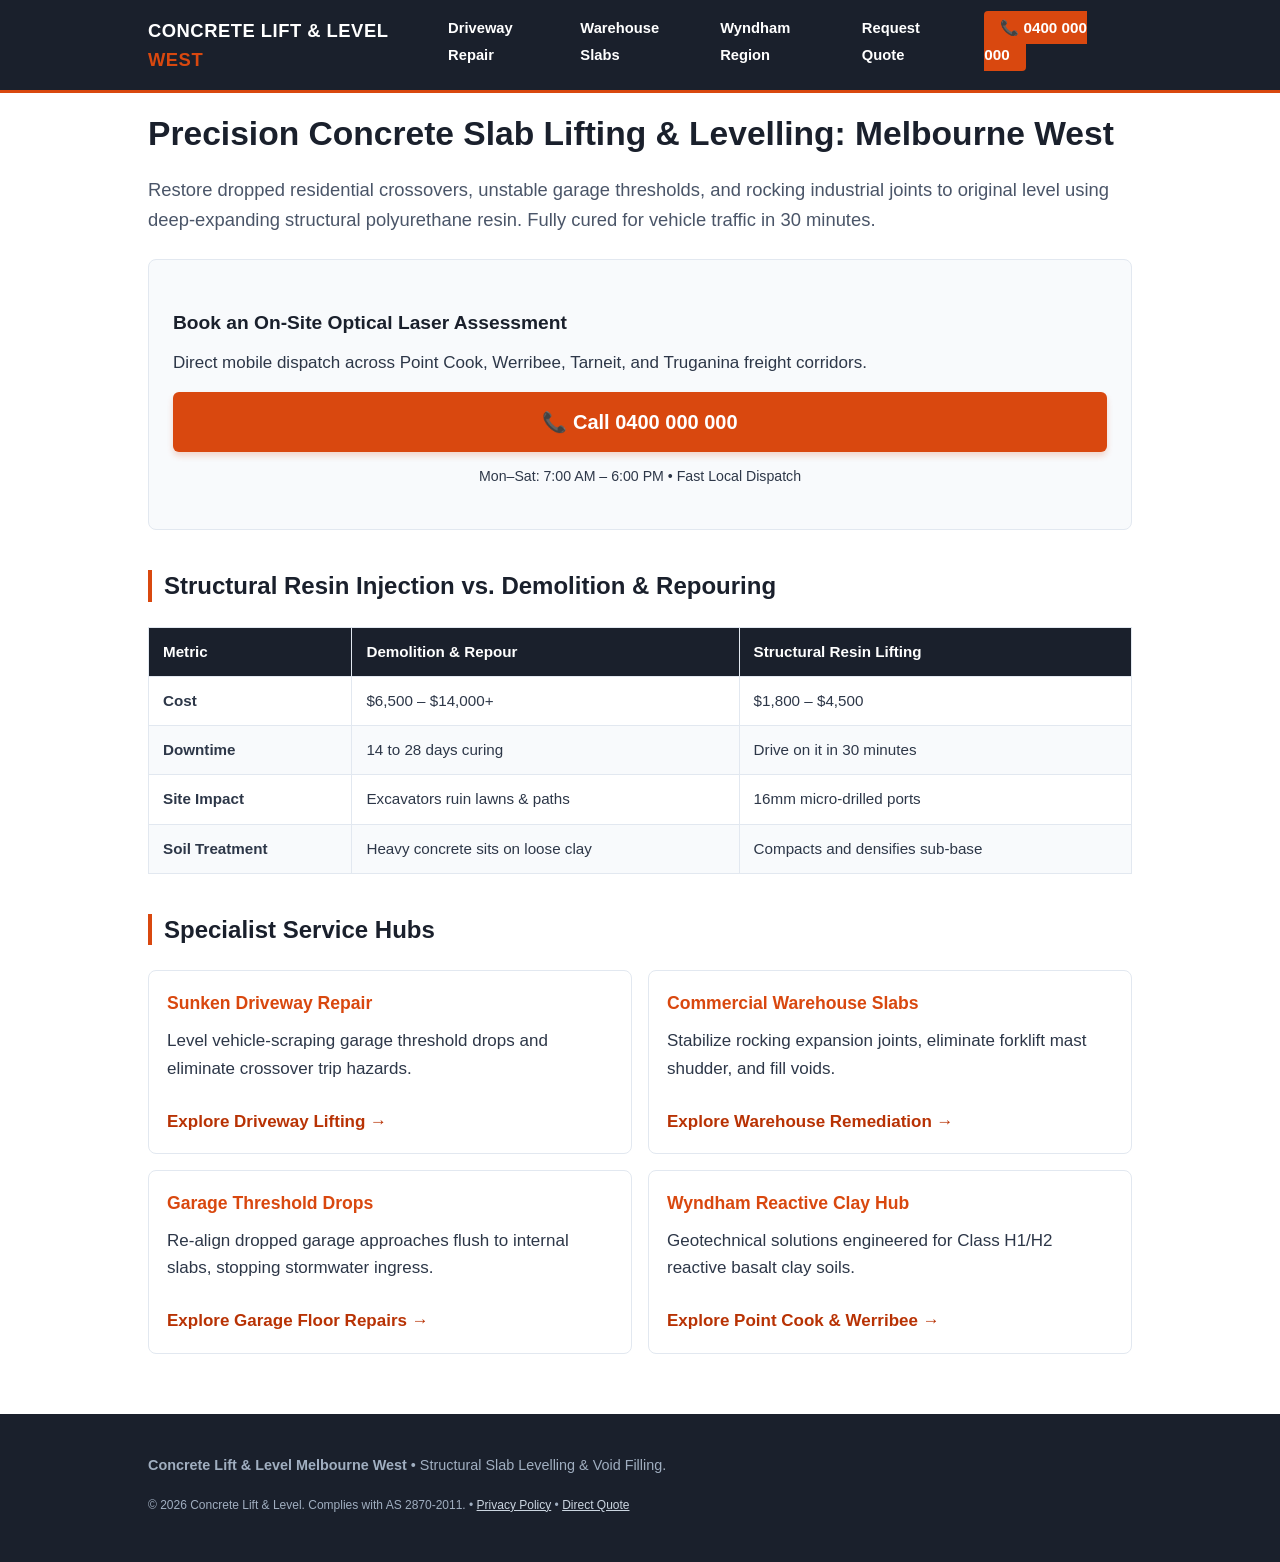
==== index.html @ 2aed6ce3 "Add files via upload" ====
<!DOCTYPE html>
<html lang="en-AU">
<head>
  <meta charset="UTF-8" />
  <meta name="viewport" content="width=device-width, initial-scale=1.0" />
  <title>Concrete Levelling & Slab Lifting Melbourne West | Precision Underpinning</title>
  <meta name="description" content="Sunken driveways, uneven footpaths & warehouse floors restored to laser-grade within hours. 60% cheaper than replacement." />
  <link rel="canonical" href="https://concreteliftlevel.com.au/" />
  <link rel="stylesheet" href="/style.css" />
</head>
<body>
  <header>
  <div class="container nav-bar">
    <a href="/" class="logo">Concrete Lift &amp; Level <span>West</span></a>
    <nav>
      <ul>
        <li><a href="/services/sunken-driveway-repair/">Driveway Repair</a></li>
        <li><a href="/services/commercial-warehouse-slab-lifting/">Warehouse Slabs</a></li>
        <li><a href="/areas/point-cook-werribee/">Wyndham Region</a></li>
        <li><a href="/quote/">Request Quote</a></li>
        <li><a href="tel:0400000000" class="header-phone">📞 0400 000 000</a></li>
      </ul>
    </nav>
  </div>
</header>
  <main class="container">
    <article>
        <h1>Precision Concrete Slab Lifting &amp; Levelling: Melbourne West</h1>
        <p class="lead">Restore dropped residential crossovers, unstable garage thresholds, and rocking industrial joints to original level using deep-expanding structural polyurethane resin. Fully cured for vehicle traffic in 30 minutes.</p>
        <div class="card">
          <h3>Book an On-Site Optical Laser Assessment</h3>
          <p>Direct mobile dispatch across Point Cook, Werribee, Tarneit, and Truganina freight corridors.</p>
          <a href="tel:0400000000" class="btn-call">📞 Call 0400 000 000</a>
          <p style="text-align:center;margin-top:8px;"><small>Mon–Sat: 7:00 AM – 6:00 PM • Fast Local Dispatch</small></p>
        </div>
        <h2>Structural Resin Injection vs. Demolition &amp; Repouring</h2>
        <div class="table-wrapper">
          <table>
            <thead><tr><th>Metric</th><th>Demolition &amp; Repour</th><th>Structural Resin Lifting</th></tr></thead>
            <tbody>
              <tr><td><strong>Cost</strong></td><td>$6,500 – $14,000+</td><td>$1,800 – $4,500</td></tr>
              <tr><td><strong>Downtime</strong></td><td>14 to 28 days curing</td><td>Drive on it in 30 minutes</td></tr>
              <tr><td><strong>Site Impact</strong></td><td>Excavators ruin lawns &amp; paths</td><td>16mm micro-drilled ports</td></tr>
              <tr><td><strong>Soil Treatment</strong></td><td>Heavy concrete sits on loose clay</td><td>Compacts and densifies sub-base</td></tr>
            </tbody>
          </table>
        </div>
        <h2>Specialist Service Hubs</h2>
        <div class="grid">
          <div class="grid-item">
            <h3>Sunken Driveway Repair</h3>
            <p>Level vehicle-scraping garage threshold drops and eliminate crossover trip hazards.</p>
            <a href="/services/sunken-driveway-repair/">Explore Driveway Lifting &rarr;</a>
          </div>
          <div class="grid-item">
            <h3>Commercial Warehouse Slabs</h3>
            <p>Stabilize rocking expansion joints, eliminate forklift mast shudder, and fill voids.</p>
            <a href="/services/commercial-warehouse-slab-lifting/">Explore Warehouse Remediation &rarr;</a>
          </div>
          <div class="grid-item">
            <h3>Garage Threshold Drops</h3>
            <p>Re-align dropped garage approaches flush to internal slabs, stopping stormwater ingress.</p>
            <a href="/services/sinking-garage-floor/">Explore Garage Floor Repairs &rarr;</a>
          </div>
          <div class="grid-item">
            <h3>Wyndham Reactive Clay Hub</h3>
            <p>Geotechnical solutions engineered for Class H1/H2 reactive basalt clay soils.</p>
            <a href="/areas/point-cook-werribee/">Explore Point Cook &amp; Werribee &rarr;</a>
          </div>
        </div>
      </article>
  </main>
  <footer>
  <div class="container">
    <p><strong>Concrete Lift &amp; Level Melbourne West</strong> • Structural Slab Levelling &amp; Void Filling.</p>
    <p><small>© 2026 Concrete Lift &amp; Level. Complies with AS 2870-2011. • <a href="/privacy/">Privacy Policy</a> • <a href="/quote/">Direct Quote</a></small></p>
  </div>
</footer>
<div class="mobile-sticky-bar"><a href="tel:0400000000">📞 Call for Free Laser Inspection</a></div>
</body>
</html>
---- style.css ----
:root {
  --primary: #d9480f;
  --primary-dark: #b83204;
  --secondary: #1a202c;
  --text: #2d3748;
  --text-light: #718096;
  --bg: #ffffff;
  --bg-alt: #f8fafc;
  --border: #e2e8f0;
  --font: -apple-system, BlinkMacSystemFont, "Segoe UI", Roboto, sans-serif;
}
* { box-sizing: border-box; margin: 0; padding: 0; }
body { font-family: var(--font); color: var(--text); background: var(--bg); line-height: 1.6; font-size: 17px; padding-bottom: 80px; }
.container { width: 100%; max-width: 1024px; margin: 0 auto; padding: 0 20px; }
header { background: var(--secondary); border-bottom: 3px solid var(--primary); padding: 14px 0; position: sticky; top: 0; z-index: 100; }
.nav-bar { display: flex; justify-content: space-between; align-items: center; }
.logo { font-size: 1.15rem; font-weight: 800; color: #fff; text-decoration: none; text-transform: uppercase; letter-spacing: 0.5px; }
.logo span { color: var(--primary); }
nav ul { display: flex; list-style: none; gap: 18px; align-items: center; margin: 0; }
nav a { color: #fff; text-decoration: none; font-size: 0.92rem; font-weight: 600; }
nav a:hover { color: var(--primary); }
.header-phone { background: var(--primary); color: #fff; text-decoration: none; font-weight: 700; padding: 8px 16px; border-radius: 4px; font-size: 0.95rem; }
.breadcrumbs { font-size: 0.85rem; color: var(--text-light); margin: 20px 0 10px 0; }
.breadcrumbs a { color: var(--primary); text-decoration: none; }
h1 { font-size: 2.1rem; line-height: 1.25; font-weight: 800; color: var(--secondary); margin: 20px 0; }
h2 { font-size: 1.5rem; line-height: 1.3; color: var(--secondary); margin: 40px 0 15px; border-left: 4px solid var(--primary); padding-left: 12px; }
h3 { font-size: 1.2rem; margin: 24px 0 10px; color: var(--secondary); }
p { margin-bottom: 16px; }
.lead { font-size: 1.15rem; font-weight: 500; color: #4a5568; margin-bottom: 24px; }
ul, ol { margin: 0 0 20px 24px; }
li { margin-bottom: 8px; }
.btn-call { display: block; background: var(--primary); color: #fff; font-size: 1.25rem; font-weight: 800; text-decoration: none; padding: 14px 20px; border-radius: 6px; text-align: center; margin: 15px 0 10px; box-shadow: 0 4px 6px rgba(217, 72, 15, 0.2); }
.btn-call:hover { background: var(--primary-dark); }
.card { background: var(--bg-alt); border: 1px solid var(--border); border-radius: 8px; padding: 24px; margin: 25px 0; }
.table-wrapper { overflow-x: auto; margin: 25px 0; }
table { width: 100%; border-collapse: collapse; font-size: 0.95rem; }
th, td { border: 1px solid var(--border); padding: 12px 14px; text-align: left; }
th { background: var(--secondary); color: #fff; }
tr:nth-child(even) { background: var(--bg-alt); }
.grid { display: grid; grid-template-columns: 1fr; gap: 16px; margin: 25px 0; }
.grid-item { border: 1px solid var(--border); border-radius: 8px; padding: 18px; background: #fff; }
.grid-item h3 { margin-top: 0; color: var(--primary); font-size: 1.1rem; }
.grid-item a { color: var(--primary-dark); font-weight: 700; text-decoration: none; display: inline-block; margin-top: 10px; }
footer { background: var(--secondary); color: #a0aec0; padding: 40px 0 30px; font-size: 0.9rem; margin-top: 60px; }
footer a { color: #cbd5e0; text-decoration: underline; }
.mobile-sticky-bar { position: fixed; bottom: 0; left: 0; right: 0; background: #fff; border-top: 1px solid var(--border); padding: 10px 16px; display: flex; justify-content: center; z-index: 999; }
.mobile-sticky-bar a { width: 100%; max-width: 450px; background: var(--primary); color: #fff; text-align: center; padding: 12px; font-size: 1.1rem; font-weight: 700; text-decoration: none; border-radius: 4px; }
@media (max-width: 768px) { nav ul { display: none; } }
@media (min-width: 769px) { .mobile-sticky-bar { display: none; } body { padding-bottom: 0; } .grid { grid-template-columns: 1fr 1fr; } }
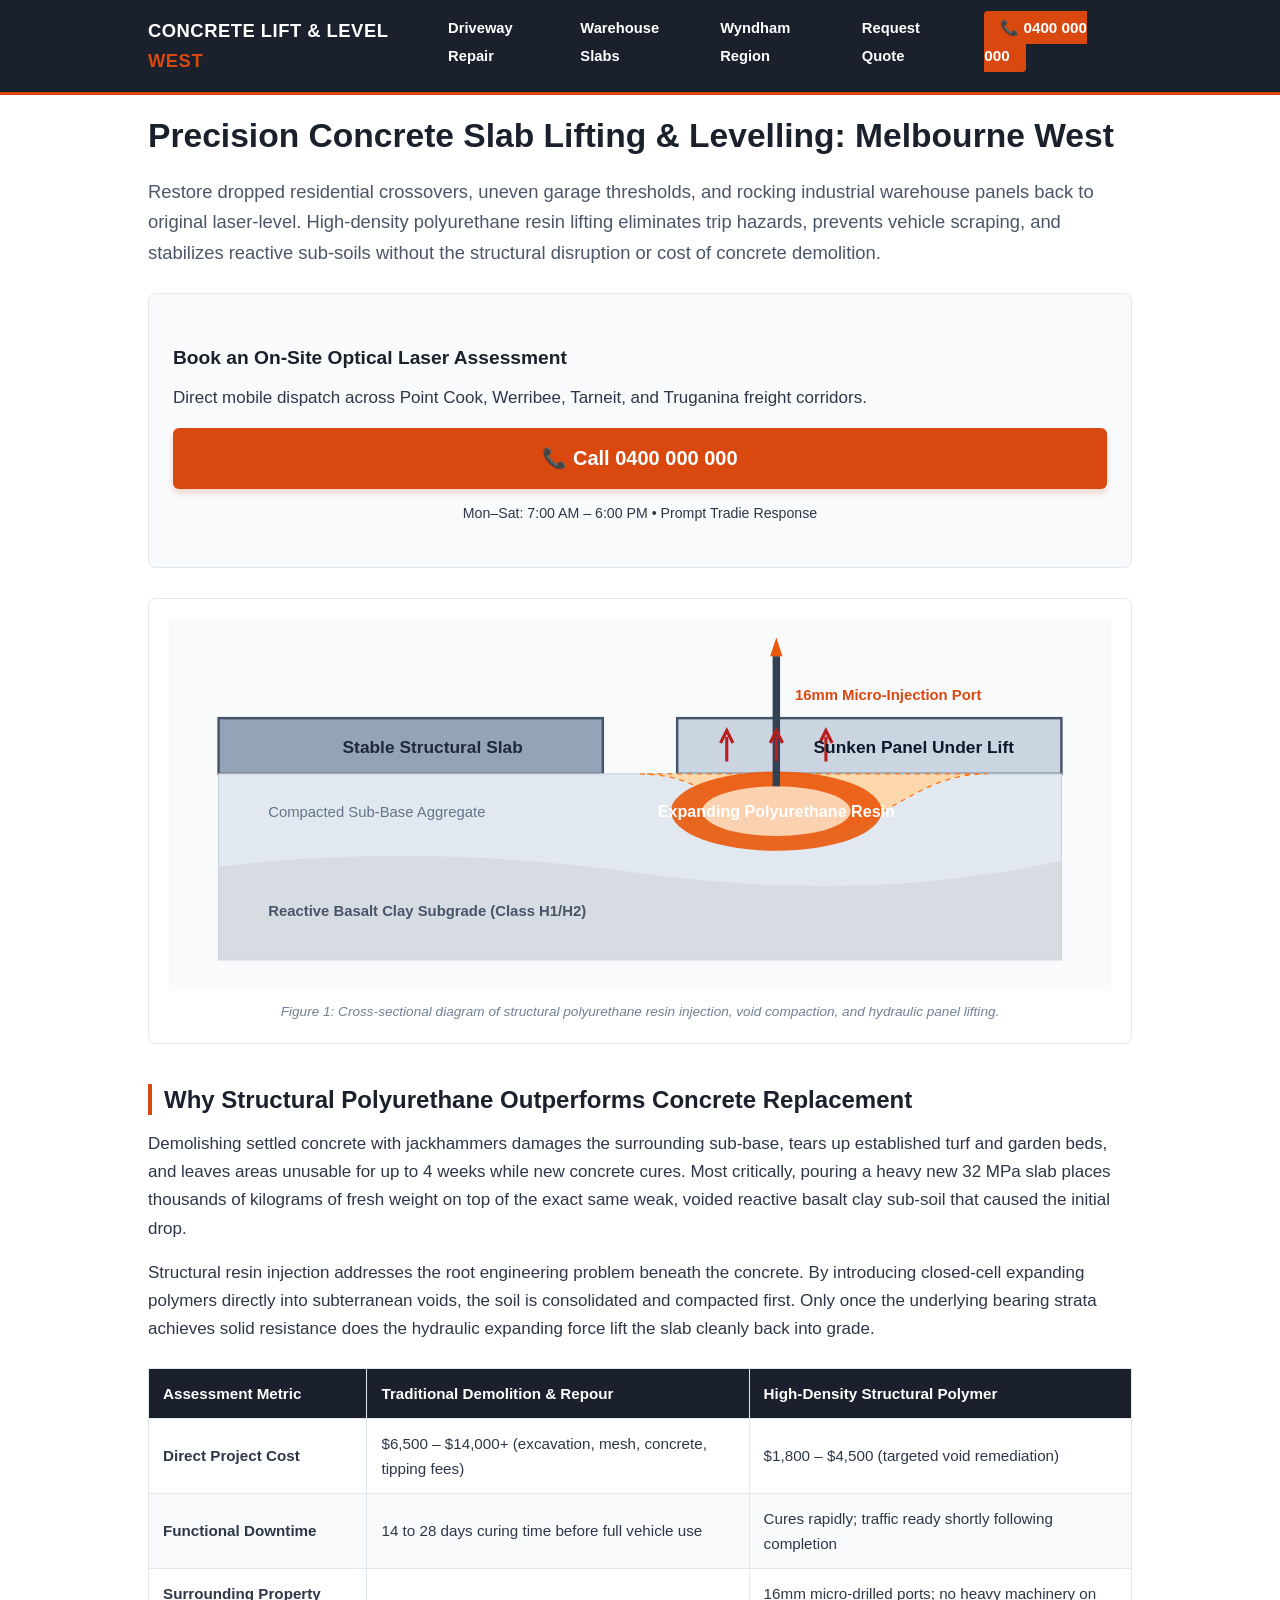
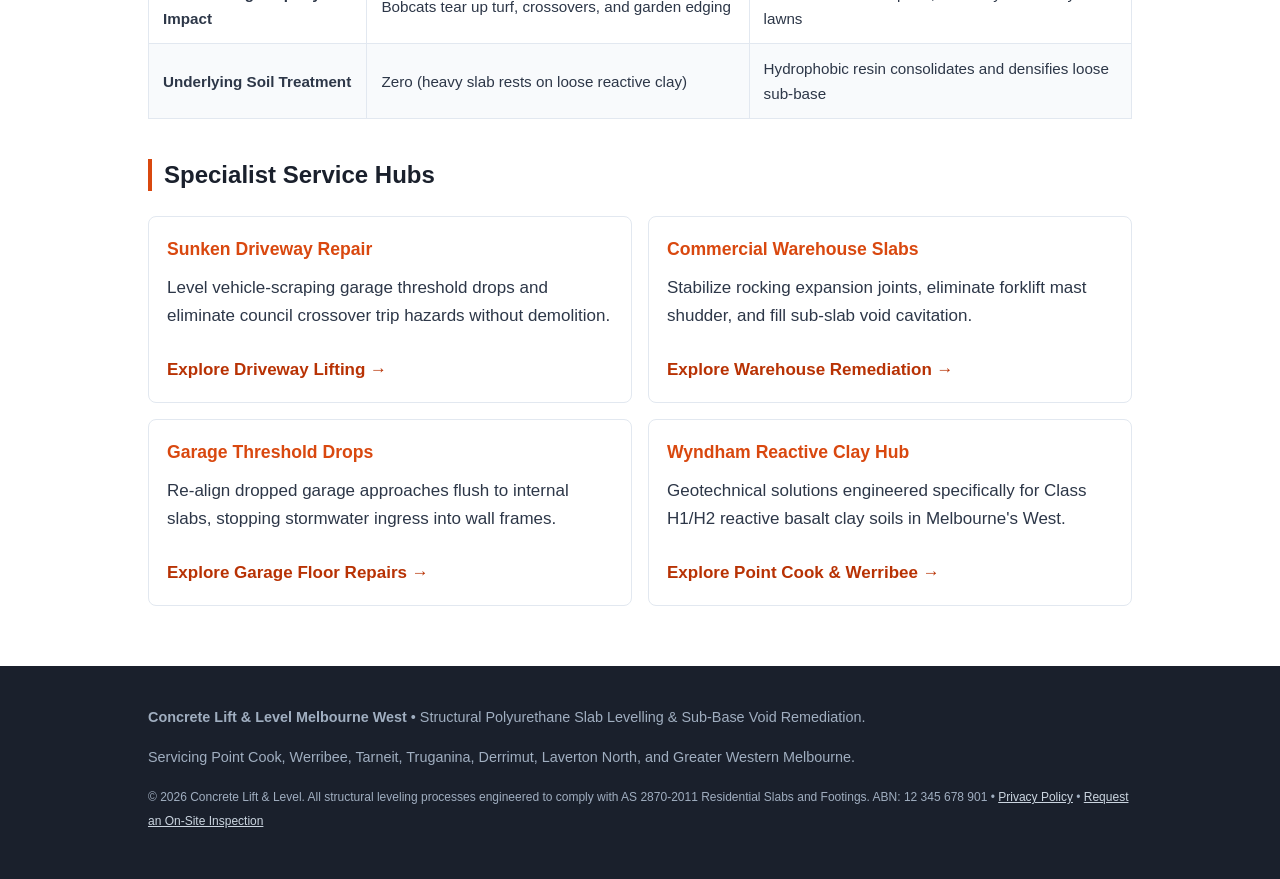
==== commit 7c353ae7: "Add files via upload" ====
--- a/index.html
+++ b/index.html
@@ -4,7 +4,7 @@
   <meta charset="UTF-8" />
   <meta name="viewport" content="width=device-width, initial-scale=1.0" />
   <title>Concrete Levelling & Slab Lifting Melbourne West | Precision Underpinning</title>
-  <meta name="description" content="Sunken driveways, uneven footpaths & warehouse floors restored to laser-grade within hours. 60% cheaper than replacement." />
+  <meta name="description" content="Sunken driveways, uneven footpaths & warehouse floors restored to laser-grade within hours. Non-invasive structural resin lifting. Free laser quote." />
   <link rel="canonical" href="https://concreteliftlevel.com.au/" />
   <link rel="stylesheet" href="/style.css" />
 </head>
@@ -26,45 +26,84 @@
   <main class="container">
     <article>
         <h1>Precision Concrete Slab Lifting &amp; Levelling: Melbourne West</h1>
-        <p class="lead">Restore dropped residential crossovers, unstable garage thresholds, and rocking industrial joints to original level using deep-expanding structural polyurethane resin. Fully cured for vehicle traffic in 30 minutes.</p>
+        <p class="lead">Restore dropped residential crossovers, uneven garage thresholds, and rocking industrial warehouse panels back to original laser-level. High-density polyurethane resin lifting eliminates trip hazards, prevents vehicle scraping, and stabilizes reactive sub-soils without the structural disruption or cost of concrete demolition.</p>
+        
         <div class="card">
           <h3>Book an On-Site Optical Laser Assessment</h3>
           <p>Direct mobile dispatch across Point Cook, Werribee, Tarneit, and Truganina freight corridors.</p>
           <a href="tel:0400000000" class="btn-call">📞 Call 0400 000 000</a>
-          <p style="text-align:center;margin-top:8px;"><small>Mon–Sat: 7:00 AM – 6:00 PM • Fast Local Dispatch</small></p>
+          <p style="text-align:center;margin-top:8px;"><small>Mon–Sat: 7:00 AM – 6:00 PM • Prompt Tradie Response</small></p>
         </div>
-        <h2>Structural Resin Injection vs. Demolition &amp; Repouring</h2>
+
+        <div class="diagram-container">
+  <svg viewBox="0 0 760 300" xmlns="http://www.w3.org/2000/svg">
+    <rect width="760" height="300" fill="#f8fafc"/>
+    <!-- Concrete Slabs -->
+    <rect x="40" y="80" width="310" height="45" fill="#94a3b8" stroke="#475569" stroke-width="2"/>
+    <rect x="410" y="80" width="310" height="45" fill="#cbd5e1" stroke="#475569" stroke-width="2"/>
+    <!-- Soil / Sub-Base Layers -->
+    <rect x="40" y="125" width="680" height="150" fill="#e2e8f0" stroke="#cbd5e1" stroke-width="1"/>
+    <!-- Reactive Clay Strata -->
+    <path d="M 40 200 Q 200 180 380 205 T 720 195 L 720 275 L 40 275 Z" fill="#d1d5db" opacity="0.6"/>
+    <!-- Subterranean Void Area -->
+    <path d="M 380 125 C 440 125, 460 170, 520 170 C 580 170, 600 125, 660 125 Z" fill="#fed7aa" stroke="#f97316" stroke-dasharray="4"/>
+    <!-- Expanding Resin Mass -->
+    <ellipse cx="490" cy="155" rx="85" ry="32" fill="#ea580c" opacity="0.9"/>
+    <ellipse cx="490" cy="155" rx="60" ry="20" fill="#ffedd5" opacity="0.8"/>
+    <!-- Injection Probe Port -->
+    <rect x="487" y="30" width="6" height="105" fill="#334155"/>
+    <polygon points="485,30 495,30 490,15" fill="#ea580c"/>
+    <!-- Pressure/Lifting Force Arrows -->
+    <path d="M 450 115 L 450 95 M 445 100 L 450 90 L 455 100" stroke="#b91c1c" stroke-width="2.5" fill="none"/>
+    <path d="M 490 115 L 490 95 M 485 100 L 490 90 L 495 100" stroke="#b91c1c" stroke-width="2.5" fill="none"/>
+    <path d="M 530 115 L 530 95 M 525 100 L 530 90 L 535 100" stroke="#b91c1c" stroke-width="2.5" fill="none"/>
+    <!-- Labels -->
+    <text x="140" y="108" font-family="sans-serif" font-size="14" font-weight="bold" fill="#1e293b">Stable Structural Slab</text>
+    <text x="505" y="65" font-family="sans-serif" font-size="12" font-weight="bold" fill="#d9480f">16mm Micro-Injection Port</text>
+    <text x="520" y="108" font-family="sans-serif" font-size="14" font-weight="bold" fill="#0f172a">Sunken Panel Under Lift</text>
+    <text x="490" y="160" font-family="sans-serif" font-size="13" font-weight="bold" fill="#ffffff" text-anchor="middle">Expanding Polyurethane Resin</text>
+    <text x="80" y="160" font-family="sans-serif" font-size="12" fill="#64748b">Compacted Sub-Base Aggregate</text>
+    <text x="80" y="240" font-family="sans-serif" font-size="12" font-weight="bold" fill="#475569">Reactive Basalt Clay Subgrade (Class H1/H2)</text>
+  </svg>
+  <div class="diagram-caption">Figure 1: Cross-sectional diagram of structural polyurethane resin injection, void compaction, and hydraulic panel lifting.</div>
+</div>
+
+        <h2>Why Structural Polyurethane Outperforms Concrete Replacement</h2>
+        <p>Demolishing settled concrete with jackhammers damages the surrounding sub-base, tears up established turf and garden beds, and leaves areas unusable for up to 4 weeks while new concrete cures. Most critically, pouring a heavy new 32 MPa slab places thousands of kilograms of fresh weight on top of the exact same weak, voided reactive basalt clay sub-soil that caused the initial drop.</p>
+        <p>Structural resin injection addresses the root engineering problem beneath the concrete. By introducing closed-cell expanding polymers directly into subterranean voids, the soil is consolidated and compacted first. Only once the underlying bearing strata achieves solid resistance does the hydraulic expanding force lift the slab cleanly back into grade.</p>
+
         <div class="table-wrapper">
           <table>
-            <thead><tr><th>Metric</th><th>Demolition &amp; Repour</th><th>Structural Resin Lifting</th></tr></thead>
+            <thead><tr><th>Assessment Metric</th><th>Traditional Demolition &amp; Repour</th><th>High-Density Structural Polymer</th></tr></thead>
             <tbody>
-              <tr><td><strong>Cost</strong></td><td>$6,500 – $14,000+</td><td>$1,800 – $4,500</td></tr>
-              <tr><td><strong>Downtime</strong></td><td>14 to 28 days curing</td><td>Drive on it in 30 minutes</td></tr>
-              <tr><td><strong>Site Impact</strong></td><td>Excavators ruin lawns &amp; paths</td><td>16mm micro-drilled ports</td></tr>
-              <tr><td><strong>Soil Treatment</strong></td><td>Heavy concrete sits on loose clay</td><td>Compacts and densifies sub-base</td></tr>
+              <tr><td><strong>Direct Project Cost</strong></td><td>$6,500 – $14,000+ (excavation, mesh, concrete, tipping fees)</td><td>$1,800 – $4,500 (targeted void remediation)</td></tr>
+              <tr><td><strong>Functional Downtime</strong></td><td>14 to 28 days curing time before full vehicle use</td><td>Cures rapidly; traffic ready shortly following completion</td></tr>
+              <tr><td><strong>Surrounding Property Impact</strong></td><td>Bobcats tear up turf, crossovers, and garden edging</td><td>16mm micro-drilled ports; no heavy machinery on lawns</td></tr>
+              <tr><td><strong>Underlying Soil Treatment</strong></td><td>Zero (heavy slab rests on loose reactive clay)</td><td>Hydrophobic resin consolidates and densifies loose sub-base</td></tr>
             </tbody>
           </table>
         </div>
+
         <h2>Specialist Service Hubs</h2>
         <div class="grid">
           <div class="grid-item">
             <h3>Sunken Driveway Repair</h3>
-            <p>Level vehicle-scraping garage threshold drops and eliminate crossover trip hazards.</p>
+            <p>Level vehicle-scraping garage threshold drops and eliminate council crossover trip hazards without demolition.</p>
             <a href="/services/sunken-driveway-repair/">Explore Driveway Lifting &rarr;</a>
           </div>
           <div class="grid-item">
             <h3>Commercial Warehouse Slabs</h3>
-            <p>Stabilize rocking expansion joints, eliminate forklift mast shudder, and fill voids.</p>
+            <p>Stabilize rocking expansion joints, eliminate forklift mast shudder, and fill sub-slab void cavitation.</p>
             <a href="/services/commercial-warehouse-slab-lifting/">Explore Warehouse Remediation &rarr;</a>
           </div>
           <div class="grid-item">
             <h3>Garage Threshold Drops</h3>
-            <p>Re-align dropped garage approaches flush to internal slabs, stopping stormwater ingress.</p>
+            <p>Re-align dropped garage approaches flush to internal slabs, stopping stormwater ingress into wall frames.</p>
             <a href="/services/sinking-garage-floor/">Explore Garage Floor Repairs &rarr;</a>
           </div>
           <div class="grid-item">
             <h3>Wyndham Reactive Clay Hub</h3>
-            <p>Geotechnical solutions engineered for Class H1/H2 reactive basalt clay soils.</p>
+            <p>Geotechnical solutions engineered specifically for Class H1/H2 reactive basalt clay soils in Melbourne's West.</p>
             <a href="/areas/point-cook-werribee/">Explore Point Cook &amp; Werribee &rarr;</a>
           </div>
         </div>
@@ -72,8 +111,9 @@
   </main>
   <footer>
   <div class="container">
-    <p><strong>Concrete Lift &amp; Level Melbourne West</strong> • Structural Slab Levelling &amp; Void Filling.</p>
-    <p><small>© 2026 Concrete Lift &amp; Level. Complies with AS 2870-2011. • <a href="/privacy/">Privacy Policy</a> • <a href="/quote/">Direct Quote</a></small></p>
+    <p><strong>Concrete Lift &amp; Level Melbourne West</strong> • Structural Polyurethane Slab Levelling &amp; Sub-Base Void Remediation.</p>
+    <p>Servicing Point Cook, Werribee, Tarneit, Truganina, Derrimut, Laverton North, and Greater Western Melbourne.</p>
+    <p><small>© 2026 Concrete Lift &amp; Level. All structural leveling processes engineered to comply with AS 2870-2011 Residential Slabs and Footings. ABN: 12 345 678 901 • <a href="/privacy/">Privacy Policy</a> • <a href="/quote/">Request an On-Site Inspection</a></small></p>
   </div>
 </footer>
 <div class="mobile-sticky-bar"><a href="tel:0400000000">📞 Call for Free Laser Inspection</a></div>
--- a/style.css
+++ b/style.css
@@ -7,10 +7,10 @@
   --bg: #ffffff;
   --bg-alt: #f8fafc;
   --border: #e2e8f0;
-  --font: -apple-system, BlinkMacSystemFont, "Segoe UI", Roboto, sans-serif;
+  --font: -apple-system, BlinkMacSystemFont, "Segoe UI", Roboto, Oxygen, Ubuntu, Cantarell, sans-serif;
 }
 * { box-sizing: border-box; margin: 0; padding: 0; }
-body { font-family: var(--font); color: var(--text); background: var(--bg); line-height: 1.6; font-size: 17px; padding-bottom: 80px; }
+body { font-family: var(--font); color: var(--text); background: var(--bg); line-height: 1.65; font-size: 17px; padding-bottom: 80px; }
 .container { width: 100%; max-width: 1024px; margin: 0 auto; padding: 0 20px; }
 header { background: var(--secondary); border-bottom: 3px solid var(--primary); padding: 14px 0; position: sticky; top: 0; z-index: 100; }
 .nav-bar { display: flex; justify-content: space-between; align-items: center; }
@@ -41,9 +41,12 @@
 .grid-item { border: 1px solid var(--border); border-radius: 8px; padding: 18px; background: #fff; }
 .grid-item h3 { margin-top: 0; color: var(--primary); font-size: 1.1rem; }
 .grid-item a { color: var(--primary-dark); font-weight: 700; text-decoration: none; display: inline-block; margin-top: 10px; }
+.diagram-container { background: #ffffff; border: 1px solid var(--border); border-radius: 8px; padding: 20px; margin: 30px 0; text-align: center; }
+.diagram-container svg { max-width: 100%; height: auto; display: block; margin: 0 auto; }
+.diagram-caption { font-size: 0.85rem; color: var(--text-light); margin-top: 10px; font-style: italic; }
 footer { background: var(--secondary); color: #a0aec0; padding: 40px 0 30px; font-size: 0.9rem; margin-top: 60px; }
 footer a { color: #cbd5e0; text-decoration: underline; }
-.mobile-sticky-bar { position: fixed; bottom: 0; left: 0; right: 0; background: #fff; border-top: 1px solid var(--border); padding: 10px 16px; display: flex; justify-content: center; z-index: 999; }
+.mobile-sticky-bar { position: fixed; bottom: 0; left: 0; right: 0; background: #fff; border-top: 1px solid var(--border); padding: 10px 16px; display: flex; justify-content: center; z-index: 999; box-shadow: 0 -2px 10px rgba(0,0,0,0.08); }
 .mobile-sticky-bar a { width: 100%; max-width: 450px; background: var(--primary); color: #fff; text-align: center; padding: 12px; font-size: 1.1rem; font-weight: 700; text-decoration: none; border-radius: 4px; }
 @media (max-width: 768px) { nav ul { display: none; } }
 @media (min-width: 769px) { .mobile-sticky-bar { display: none; } body { padding-bottom: 0; } .grid { grid-template-columns: 1fr 1fr; } }
